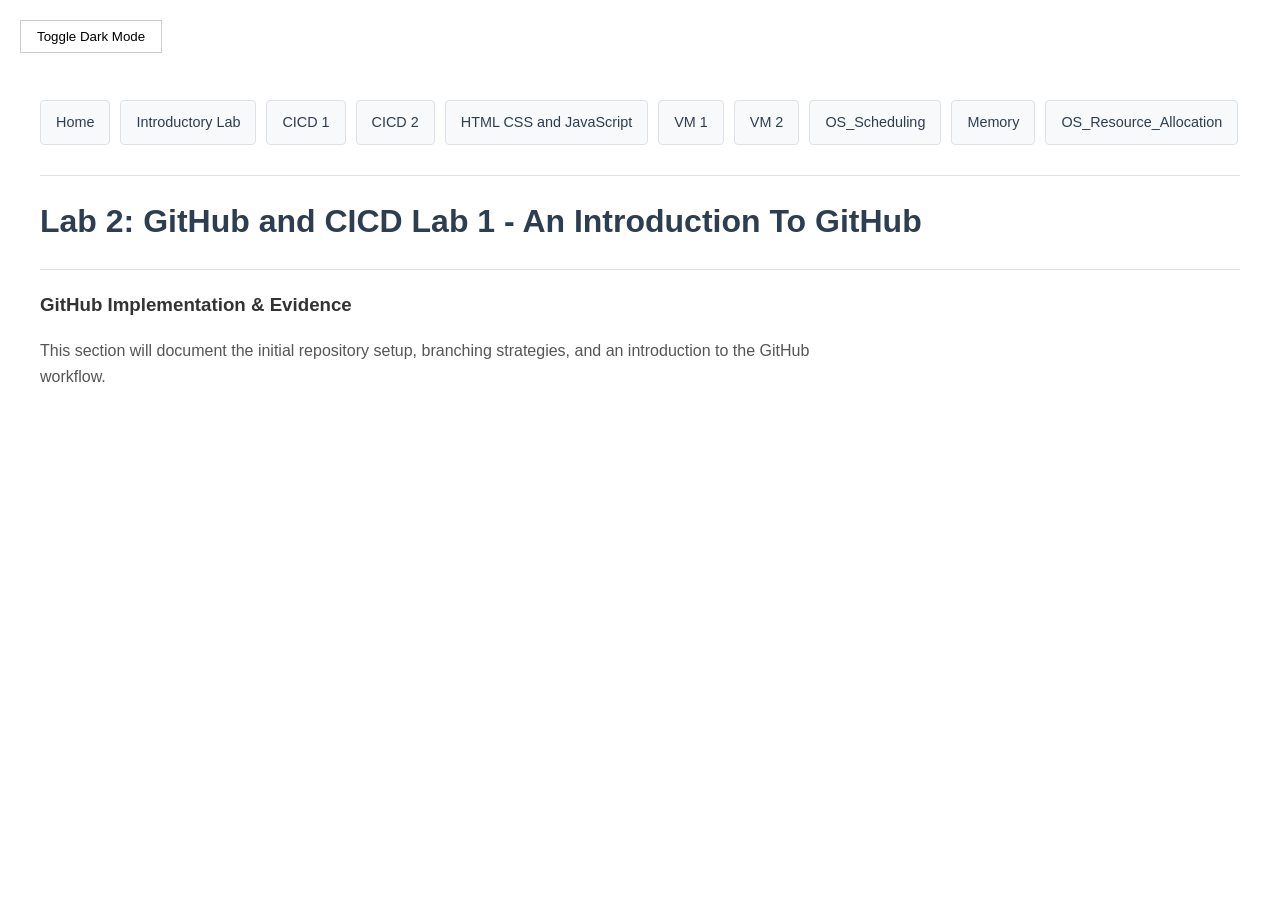
==== CICD1.html @ 148c2c44 "Creating files" ====
<!DOCTYPE html>
<html lang="en">
<head>
    <meta charset="UTF-8">
    <meta name="viewport" content="width=device-width, initial-scale=1.0">
    <title>CICD Lab 1 - ABDLHADI RASHID</title>
    <link rel="stylesheet" href="style.css">
</head>
<body>

    <button id="dark-mode-toggle">Toggle Dark Mode</button>

    <nav>
        <a href="index.html">Home</a>
        <a href="Introductory Lab.html">Introductory Lab</a>
        <a href="CICD1.html">CICD 1</a>
        <a href="CICD2.html">CICD 2</a>
        <a href="HTML_CSS_JS.html">HTML CSS and JavaScript</a>
        <a href="VM1.html">VM 1</a>
        <a href="VM2.html">VM 2</a>
        <a href="Scheduling.html">OS_Scheduling</a>
        <a href="Memory.html">Memory</a>
        <a href="Resource.html">OS_Resource_Allocation</a>
    </nav>

    <hr>

    <header>
        <h1 class="name">Lab 2: GitHub and CICD Lab 1 - An Introduction To GitHub</h1>
    </header>

    <hr>

    <main>
        <section>
            <h3>GitHub Implementation & Evidence</h3>
            <p class="description">This section will document the initial repository setup, branching strategies, and an introduction to the GitHub workflow.</p>
            </section>
    </main>

    <script src="script.js"></script>
</body>
</html>
---- style.css ----
body {
    font-family: 'Segoe UI', Tahoma, Geneva, Verdana, sans-serif;
    line-height: 1.6;
    transition: background-color 0.3s, color 0.3s;
    margin: 0;
    padding: 40px;
    background-color: #ffffff;
    color: #333333;
}

/* Dark Mode Colors */
body.dark-mode {
    background-color: #1a1a1a;
    color: #f0f0f0;
}

#dark-mode-toggle {
    position: fixed;
    top: 20px;
    left: 20px;
    padding: 8px 16px;
    cursor: pointer;
    border: 1px solid #ccc;
    background: #fff;
    z-index: 100;
}

body.dark-mode #dark-mode-toggle {
    background: #333;
    color: #fff;
    border-color: #555;
}

nav {
    margin: 60px 0 30px 0;
    display: flex;
    flex-wrap: wrap;
    gap: 10px;
}

nav a {
    text-decoration: none;
    color: #2c3e50;
    padding: 10px 15px;
    background: #f8f9fa;
    border: 1px solid #dee2e6;
    border-radius: 4px;
    font-size: 0.9em;
}

body.dark-mode nav a {
    color: #ecf0f1;
    background: #2c3e50;
    border-color: #34495e;
}

nav a:hover {
    background: #e2e6ea;
}

body.dark-mode nav a:hover {
    background: #3e5871;
}

.name {
    margin-top: 0;
    color: #2c3e50;
}

body.dark-mode .name {
    color: #ecf0f1;
}

.id {
    color: #7f8c8d;
    font-weight: normal;
}

.description {
    color: #555555;
    max-width: 800px;
}

body.dark-mode .description {
    color: #bdc3c7;
}

hr {
    border: 0;
    height: 1px;
    background: #dee2e6;
    margin: 20px 0;
}

body.dark-mode hr {
    background: #444;
}
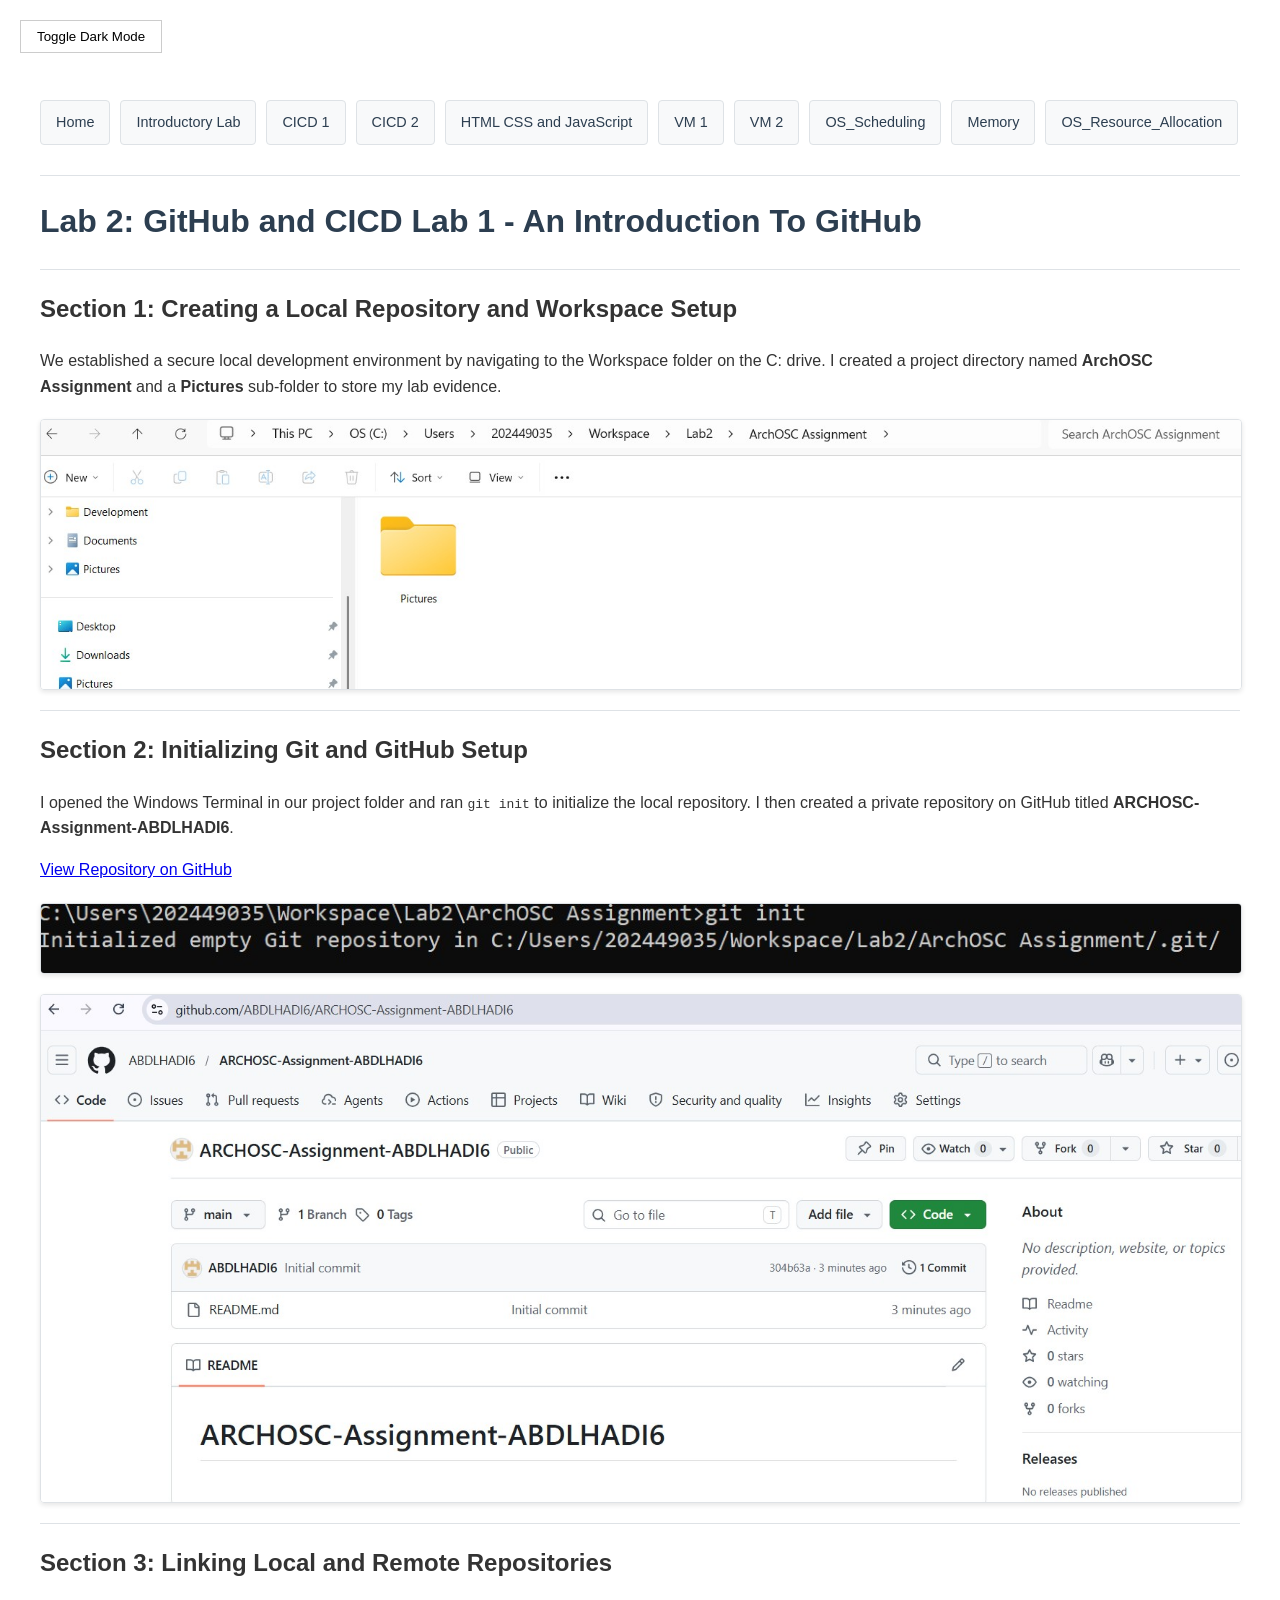
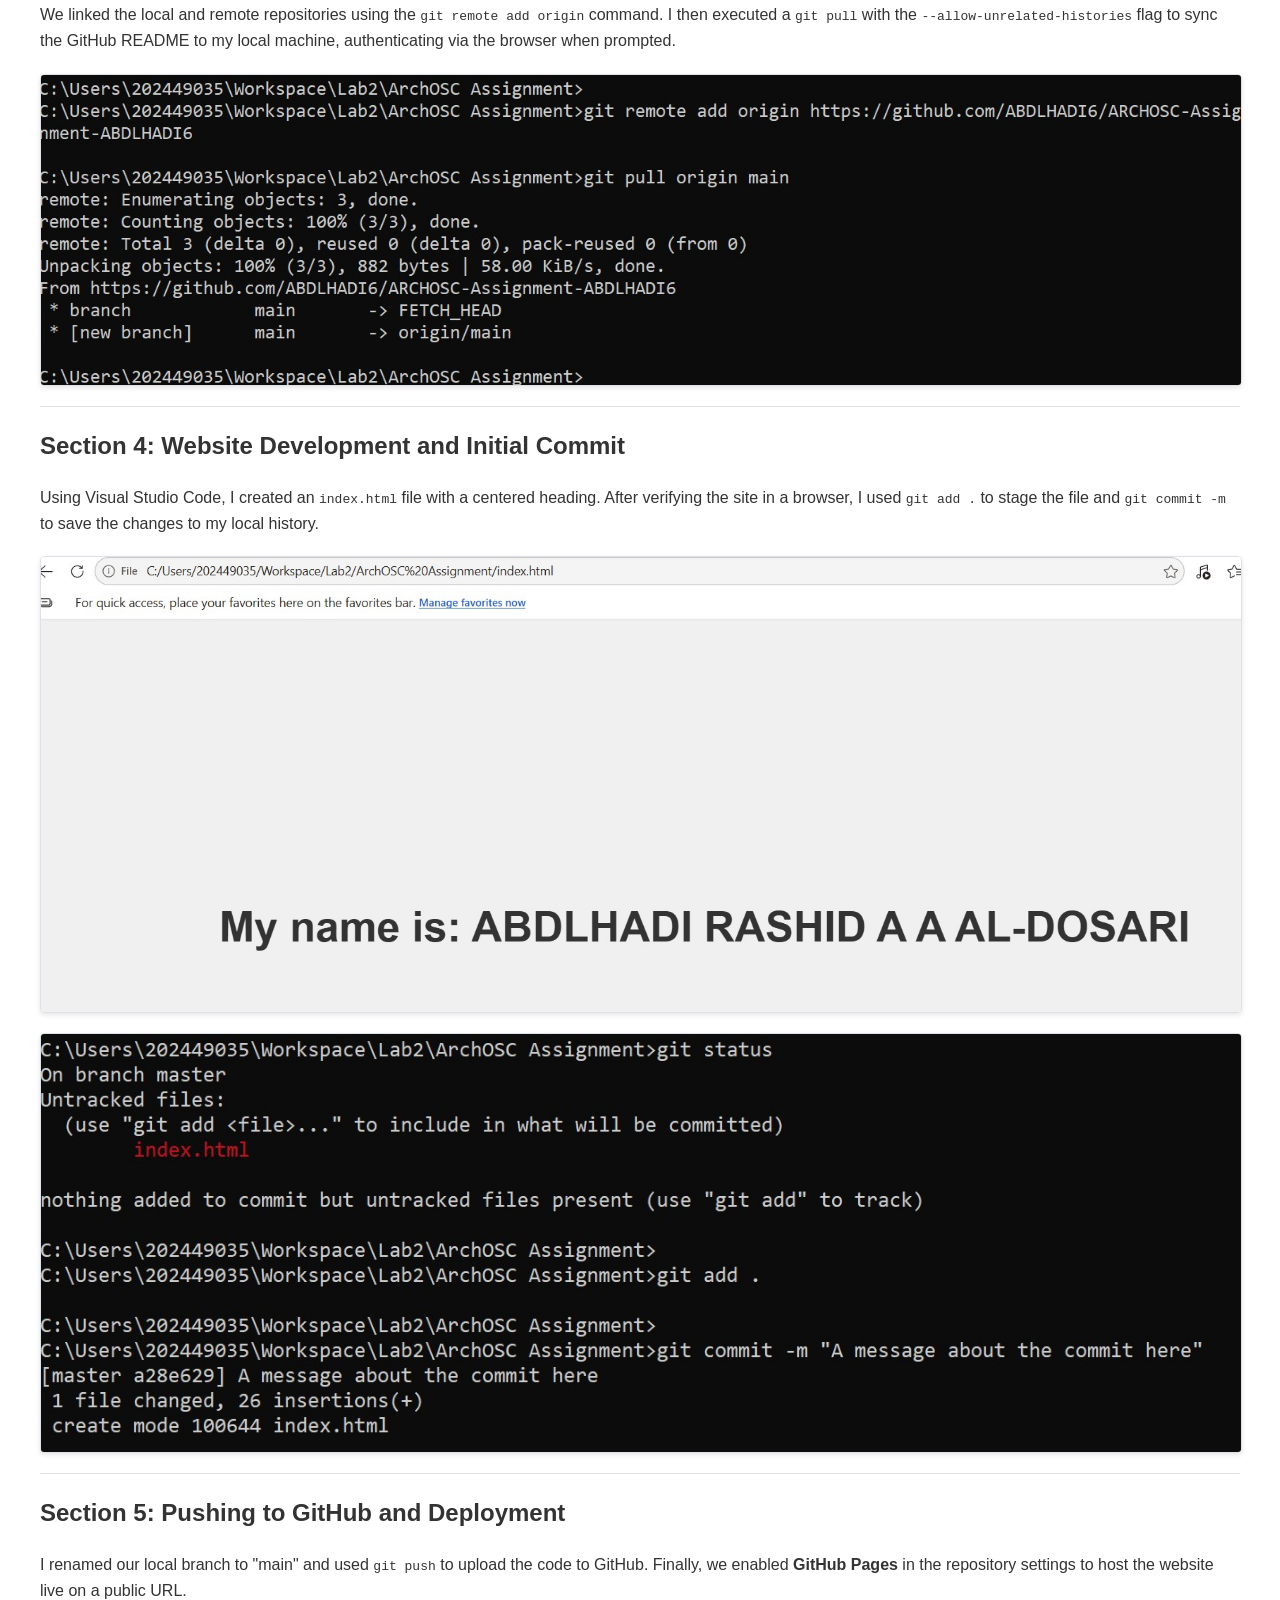
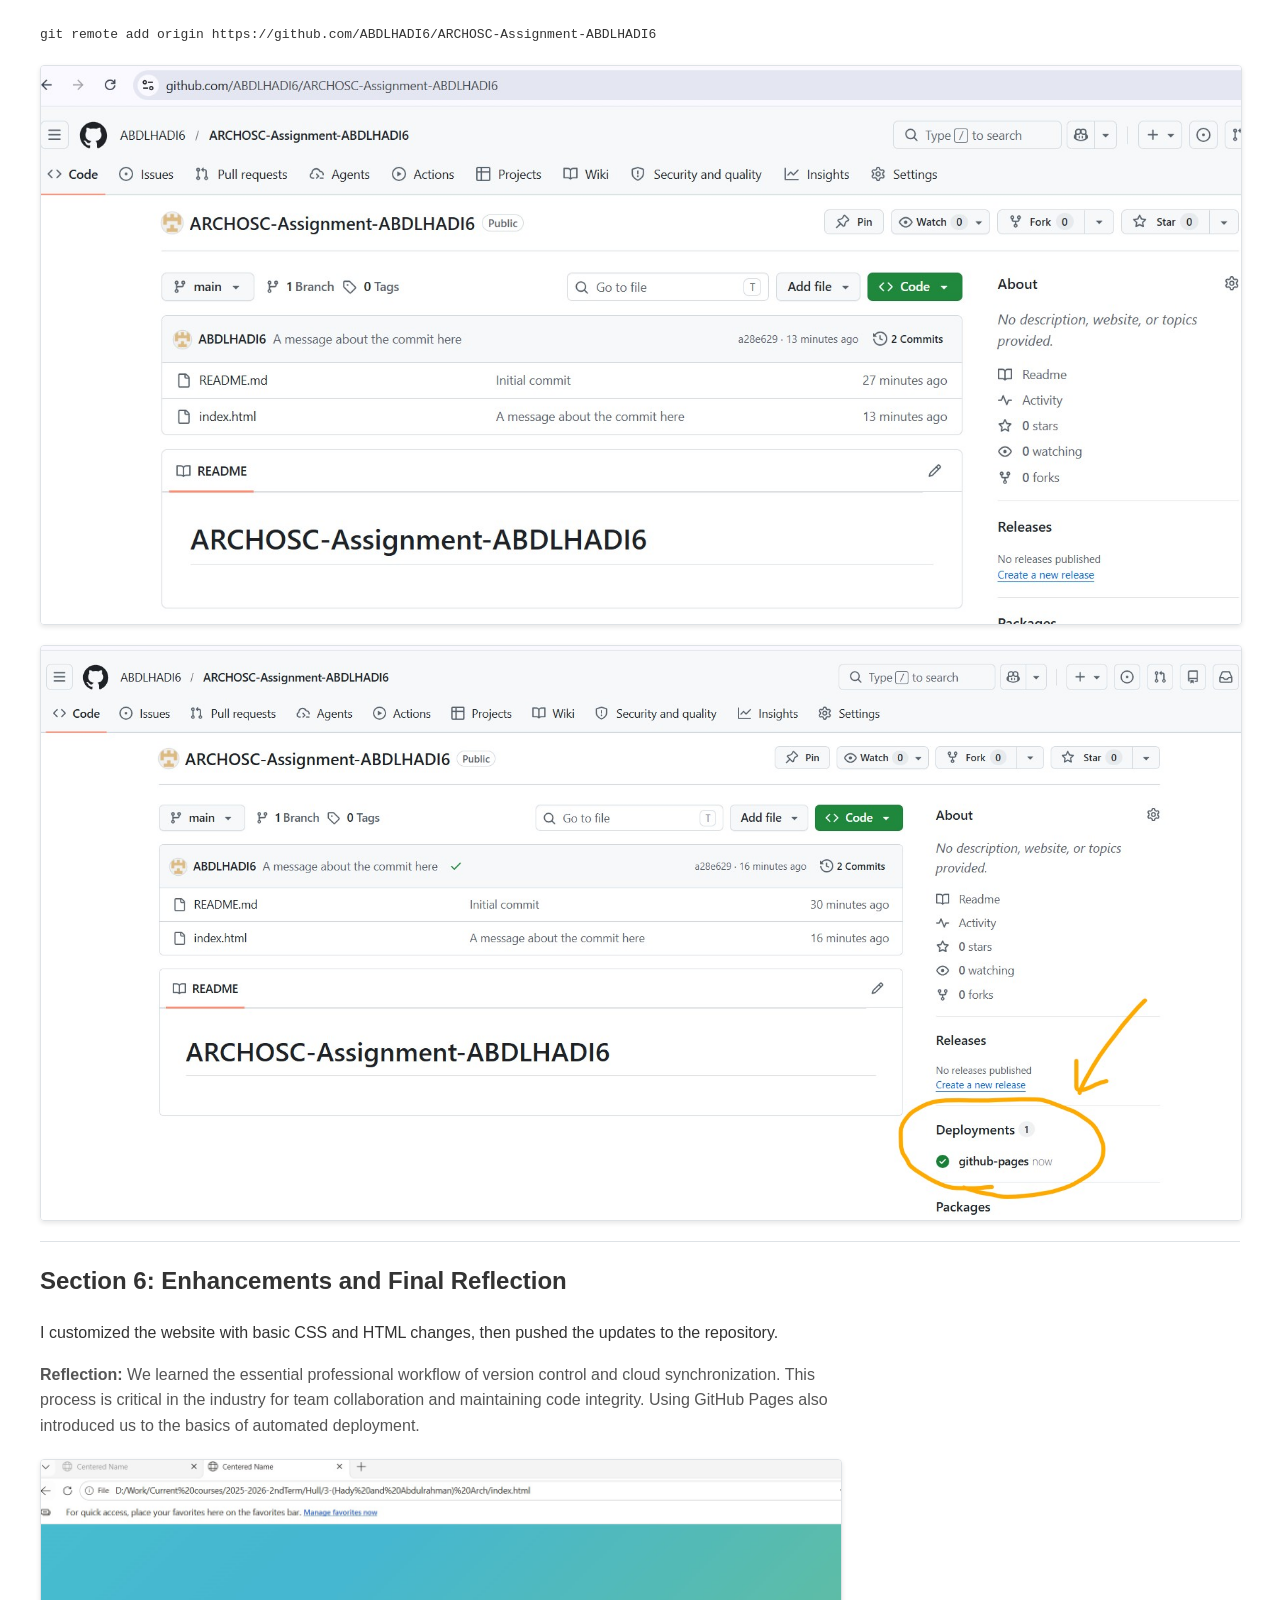
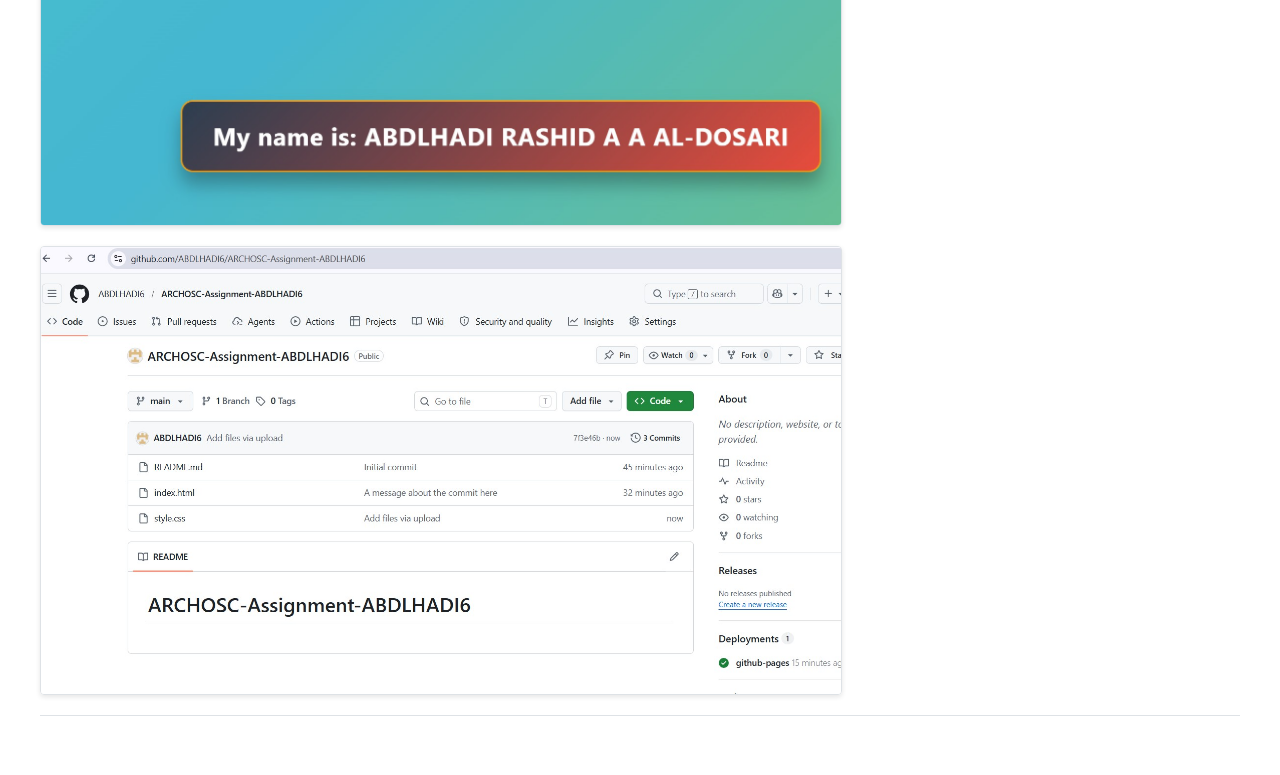
==== commit 83a7cb8f: "Lab2" ====
--- a/CICD1.html
+++ b/CICD1.html
@@ -31,11 +31,69 @@
 
     <hr>
 
-    <main>
+<main>
         <section>
-            <h3>GitHub Implementation & Evidence</h3>
-            <p class="description">This section will document the initial repository setup, branching strategies, and an introduction to the GitHub workflow.</p>
-            </section>
+            <h2>Section 1: Creating a Local Repository and Workspace Setup</h2>
+            <p>We established a secure local development environment by navigating to the Workspace folder on the C: drive. I created a project directory named <strong>ArchOSC Assignment</strong> and a <strong>Pictures</strong> sub-folder to store my lab evidence.</p>
+            			<img src="Pictures/2_00.jpg" alt="Local Workspace Setup">			
+
+			</section>
+
+        <hr>
+
+        <section>
+            <h2>Section 2: Initializing Git and GitHub Setup</h2>
+            <p>I opened the Windows Terminal in our project folder and ran <code>git init</code> to initialize the local repository. I then created a private repository on GitHub titled <strong>ARCHOSC-Assignment-ABDLHADI6</strong>.</p>
+            <p><a href="https://github.com/ABDLHADI6/ARCHOSC-Assignment-ABDLHADI6" target="_blank">View Repository on GitHub</a></p>
+                        			<img src="Pictures/2_01.jpg" alt="Local Workspace Setup">			
+            			<img src="Pictures/2_02.jpg" alt="Local Workspace Setup">			
+
+			</section>
+
+        <hr>
+
+        <section>
+            <h2>Section 3: Linking Local and Remote Repositories</h2>
+            <p>We linked the local and remote repositories using the <code>git remote add origin</code> command. I then executed a <code>git pull</code> with the <code>--allow-unrelated-histories</code> flag to sync the GitHub README to my local machine, authenticating via the browser when prompted.</p>
+                        			<img src="Pictures/2_03.jpg" alt="Local Workspace Setup">			
+
+			</section>
+
+        <hr>
+
+        <section>
+            <h2>Section 4: Website Development and Initial Commit</h2>
+            <p>Using Visual Studio Code, I created an <code>index.html</code> file with a centered heading. After verifying the site in a browser, I used <code>git add .</code> to stage the file and <code>git commit -m</code> to save the changes to my local history.</p>
+                        			<img src="Pictures/2_04.jpg" alt="Local Workspace Setup">			
+            			<img src="Pictures/2_05.jpg" alt="Local Workspace Setup">			
+
+			</section>
+
+        <hr>
+
+        <section>
+            <h2>Section 5: Pushing to GitHub and Deployment</h2>
+            <p>I renamed our local branch to "main" and used <code>git push</code> to upload the code to GitHub. Finally, we enabled <strong>GitHub Pages</strong> in the repository settings to host the website live on a public URL.</p>
+            <code>git remote add origin https://github.com/ABDLHADI6/ARCHOSC-Assignment-ABDLHADI6</code>
+                        			<img src="Pictures/2_06.jpg" alt="Local Workspace Setup">			
+            			<img src="Pictures/2_07.jpg" alt="Local Workspace Setup">			
+
+			</section>
+
+        <hr>
+
+        <section>
+            <h2>Section 6: Enhancements and Final Reflection</h2>
+            <p>I customized the website with basic CSS and HTML changes, then pushed the updates to the repository.</p>
+            <p class="description">
+                <strong>Reflection:</strong> We learned the essential professional workflow of version control and cloud synchronization. This process is critical in the industry for team collaboration and maintaining code integrity. Using GitHub Pages also introduced us to the basics of automated deployment.
+                        			<img src="Pictures/2_08.jpg" alt="Local Workspace Setup">			
+            			<img src="Pictures/2_09.jpg" alt="Local Workspace Setup">			
+
+			</p>
+        </section>
+
+        <hr>
     </main>
 
     <script src="script.js"></script>
--- a/style.css
+++ b/style.css
@@ -94,4 +94,25 @@
 
 body.dark-mode hr {
     background: #444;
+}
+
+
+img {
+    max-width: 100%;
+    height: auto;
+    display: block;
+    margin: 20px 0;
+    border: 1px solid #dee2e6;
+    border-radius: 4px;
+    box-shadow: 0 2px 5px rgba(0,0,0,0.1);
+}
+
+body.dark-mode img {
+    border-color: #444;
+    box-shadow: 0 2px 10px rgba(0,0,0,0.5);
+    opacity: 0.9; 
+}
+
+body.dark-mode img:hover {
+    opacity: 1; 
 }
